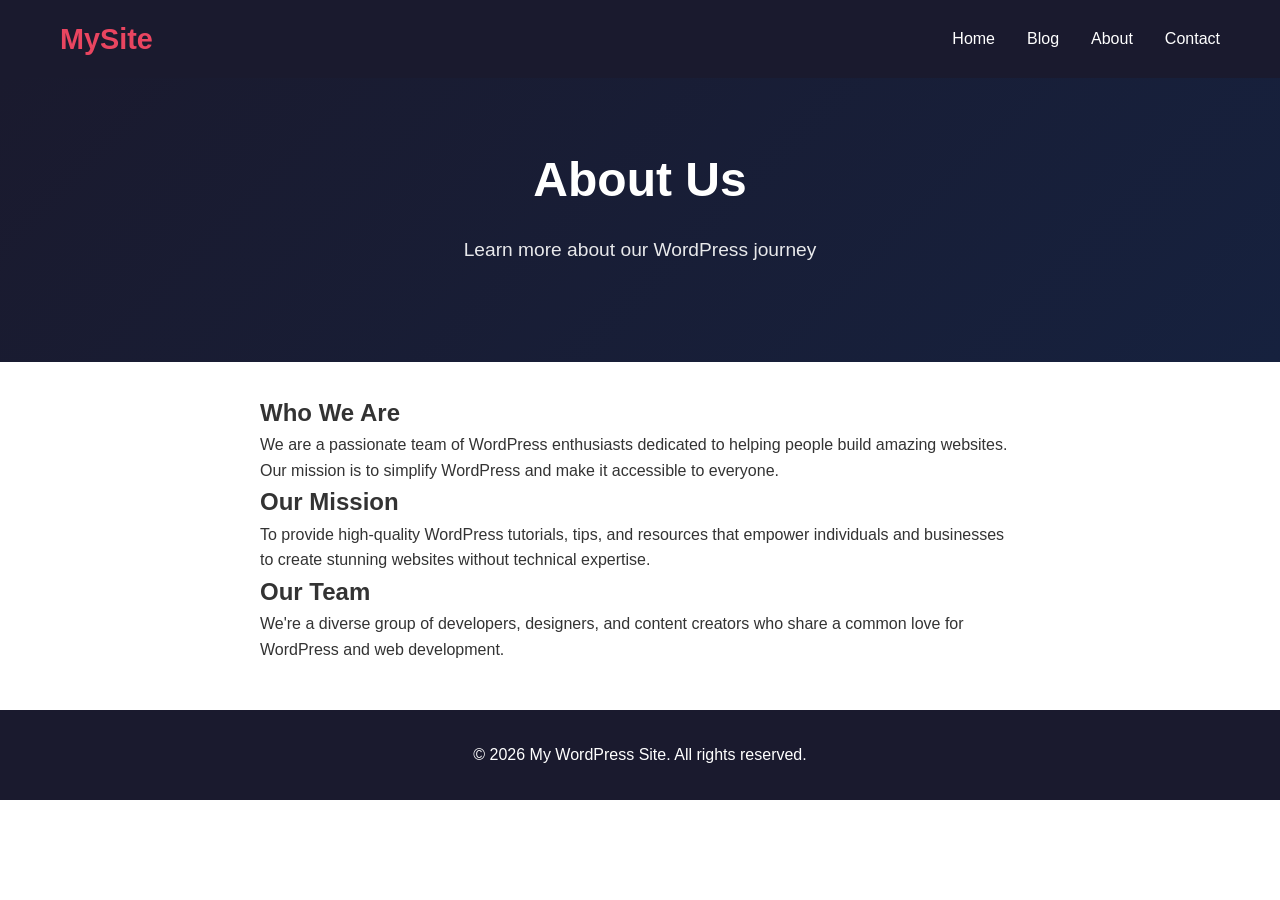
==== about.html @ 67fe2add "Initial commit: Static WordPress site" ====
<!DOCTYPE html>
<html lang="en">
<head>
    <meta charset="UTF-8">
    <meta name="viewport" content="width=device-width, initial-scale=1.0">
    <title>About - My WordPress Site</title>
    <link rel="stylesheet" href="style.css">
</head>
<body>
    <header>
        <nav>
            <div class="logo">MySite</div>
            <ul>
                <li><a href="index.html">Home</a></li>
                <li><a href="blog.html">Blog</a></li>
                <li><a href="about.html">About</a></li>
                <li><a href="contact.html">Contact</a></li>
            </ul>
        </nav>
    </header>

    <main>
        <section class="hero">
            <h1>About Us</h1>
            <p>Learn more about our WordPress journey</p>
        </section>

        <div style="max-width: 800px; margin: 2rem auto; padding: 0 20px;">
            <h2>Who We Are</h2>
            <p>We are a passionate team of WordPress enthusiasts dedicated to helping people build amazing websites. Our mission is to simplify WordPress and make it accessible to everyone.</p>
            
            <h2>Our Mission</h2>
            <p>To provide high-quality WordPress tutorials, tips, and resources that empower individuals and businesses to create stunning websites without technical expertise.</p>
            
            <h2>Our Team</h2>
            <p>We're a diverse group of developers, designers, and content creators who share a common love for WordPress and web development.</p>
        </div>
    </main>

    <footer>
        <p>&copy; 2026 My WordPress Site. All rights reserved.</p>
    </footer>

    <script src="script.js"></script>
</body>
</html>
---- style.css ----
* {
    margin: 0;
    padding: 0;
    box-sizing: border-box;
}

body {
    font-family: 'Segoe UI', Tahoma, Geneva, Verdana, sans-serif;
    line-height: 1.6;
    color: #333;
}

header {
    background: #1a1a2e;
    color: #fff;
    padding: 1rem 0;
    position: sticky;
    top: 0;
    z-index: 100;
}

nav {
    max-width: 1200px;
    margin: 0 auto;
    padding: 0 20px;
    display: flex;
    justify-content: space-between;
    align-items: center;
}

.logo {
    font-size: 1.8rem;
    font-weight: bold;
    color: #e94560;
}

nav ul {
    list-style: none;
    display: flex;
    gap: 2rem;
}

nav ul li a {
    color: #fff;
    text-decoration: none;
    transition: color 0.3s;
}

nav ul li a:hover {
    color: #e94560;
}

.hero {
    background: linear-gradient(135deg, #1a1a2e 0%, #16213e 100%);
    color: #fff;
    text-align: center;
    padding: 4rem 2rem;
}

.hero h1 {
    font-size: 3rem;
    margin-bottom: 1rem;
}

.hero p {
    font-size: 1.2rem;
    margin-bottom: 2rem;
    opacity: 0.9;
}

.btn {
    display: inline-block;
    background: #e94560;
    color: #fff;
    padding: 0.8rem 2rem;
    border-radius: 5px;
    text-decoration: none;
    transition: background 0.3s;
}

.btn:hover {
    background: #c73e54;
}

.featured-posts {
    max-width: 1200px;
    margin: 3rem auto;
    padding: 0 20px;
}

.featured-posts h2 {
    text-align: center;
    font-size: 2.5rem;
    margin-bottom: 2rem;
    color: #1a1a2e;
}

.posts-grid {
    display: grid;
    grid-template-columns: repeat(auto-fit, minmax(300px, 1fr));
    gap: 2rem;
}

.post-card {
    background: #fff;
    border-radius: 10px;
    overflow: hidden;
    box-shadow: 0 5px 15px rgba(0,0,0,0.1);
    transition: transform 0.3s;
}

.post-card:hover {
    transform: translateY(-5px);
}

.post-card img {
    width: 100%;
    height: 200px;
    object-fit: cover;
}

.post-card h3 {
    padding: 1rem 1rem 0;
    color: #1a1a2e;
}

.post-card p {
    padding: 0.5rem 1rem;
    color: #666;
}

.post-card a {
    display: inline-block;
    margin: 0 1rem 1rem;
    color: #e94560;
    text-decoration: none;
    font-weight: bold;
}

footer {
    background: #1a1a2e;
    color: #fff;
    text-align: center;
    padding: 2rem;
    margin-top: 3rem;
}

.blog-posts {
    max-width: 800px;
    margin: 2rem auto;
    padding: 0 20px;
}

.blog-post {
    margin-bottom: 3rem;
    padding-bottom: 2rem;
    border-bottom: 1px solid #eee;
}

.blog-post h2 {
    color: #1a1a2e;
    margin-bottom: 0.5rem;
}

.blog-post .meta {
    color: #666;
    font-size: 0.9rem;
    margin-bottom: 1rem;
}

.blog-post img {
    width: 100%;
    height: auto;
    border-radius: 5px;
    margin: 1rem 0;
}

.contact-form {
    max-width: 600px;
    margin: 2rem auto;
    padding: 0 20px;
}

.contact-form h2 {
    text-align: center;
    margin-bottom: 2rem;
    color: #1a1a2e;
}

.contact-form input,
.contact-form textarea {
    width: 100%;
    padding: 0.8rem;
    margin-bottom: 1rem;
    border: 1px solid #ddd;
    border-radius: 5px;
    font-family: inherit;
}

.contact-form textarea {
    height: 150px;
}

.contact-form button {
    background: #e94560;
    color: #fff;
    border: none;
    padding: 0.8rem 2rem;
    border-radius: 5px;
    cursor: pointer;
    font-size: 1rem;
    transition: background 0.3s;
    width: 100%;
}

.contact-form button:hover {
    background: #c73e54;
}

@media (max-width: 768px) {
    nav {
        flex-direction: column;
        gap: 1rem;
    }
    
    nav ul {
        flex-direction: column;
        text-align: center;
        gap: 0.5rem;
    }
    
    .hero h1 {
        font-size: 2rem;
    }
    
    .posts-grid {
        grid-template-columns: 1fr;
    }
}
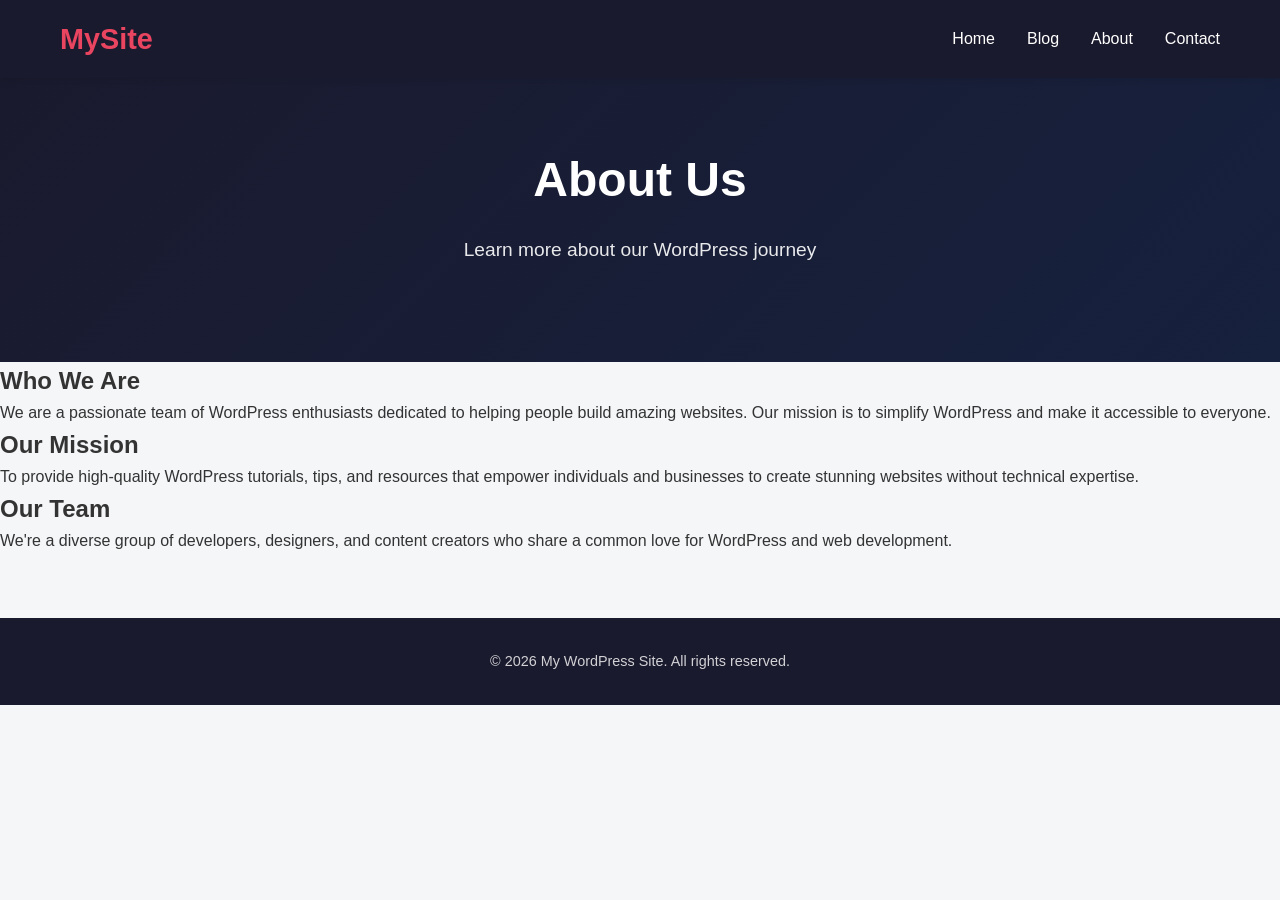
==== commit 021b6df0: "Update about.html" ====
--- a/about.html
+++ b/about.html
@@ -1,12 +1,25 @@
 <!DOCTYPE html>
 <html lang="en">
 <head>
+    <!-- Google Tag Manager -->
+    <script>(function(w,d,s,l,i){w[l]=w[l]||[];w[l].push({'gtm.start':
+    new Date().getTime(),event:'gtm.js'});var f=d.getElementsByTagName(s)[0],
+    j=d.createElement(s),dl=l!='dataLayer'?'&l='+l:'';j.async=true;j.src=
+    'https://www.googletagmanager.com/gtm.js?id='+i+dl;f.parentNode.insertBefore(j,f);
+    })(window,document,'script','dataLayer','GTM-WQ38NX96');</script>
+    <!-- End Google Tag Manager -->
+
     <meta charset="UTF-8">
     <meta name="viewport" content="width=device-width, initial-scale=1.0">
     <title>About - My WordPress Site</title>
     <link rel="stylesheet" href="style.css">
 </head>
 <body>
+    <!-- Google Tag Manager (noscript) -->
+    <noscript><iframe src="https://www.googletagmanager.com/ns.html?id=GTM-WQ38NX96"
+    height="0" width="0" style="display:none;visibility:hidden"></iframe></noscript>
+    <!-- End Google Tag Manager (noscript) -->
+
     <header>
         <nav>
             <div class="logo">MySite</div>
@@ -25,13 +38,13 @@
             <p>Learn more about our WordPress journey</p>
         </section>
 
-        <div style="max-width: 800px; margin: 2rem auto; padding: 0 20px;">
+        <div class="about-content">
             <h2>Who We Are</h2>
             <p>We are a passionate team of WordPress enthusiasts dedicated to helping people build amazing websites. Our mission is to simplify WordPress and make it accessible to everyone.</p>
-            
+
             <h2>Our Mission</h2>
             <p>To provide high-quality WordPress tutorials, tips, and resources that empower individuals and businesses to create stunning websites without technical expertise.</p>
-            
+
             <h2>Our Team</h2>
             <p>We're a diverse group of developers, designers, and content creators who share a common love for WordPress and web development.</p>
         </div>
@@ -43,4 +56,4 @@
 
     <script src="script.js"></script>
 </body>
-</html>+</html>
--- a/style.css
+++ b/style.css
@@ -1,3 +1,6 @@
+/* ============================
+   GLOBAL RESET & BASE STYLES
+   ============================ */
 * {
     margin: 0;
     padding: 0;
@@ -8,8 +11,12 @@
     font-family: 'Segoe UI', Tahoma, Geneva, Verdana, sans-serif;
     line-height: 1.6;
     color: #333;
-}
-
+    background: #f4f6f8;
+}
+
+/* ============================
+   HEADER & NAVIGATION
+   ============================ */
 header {
     background: #1a1a2e;
     color: #fff;
@@ -17,6 +24,7 @@
     position: sticky;
     top: 0;
     z-index: 100;
+    box-shadow: 0 2px 10px rgba(0,0,0,0.1);
 }
 
 nav {
@@ -44,12 +52,16 @@
     color: #fff;
     text-decoration: none;
     transition: color 0.3s;
+    font-weight: 500;
 }
 
 nav ul li a:hover {
     color: #e94560;
 }
 
+/* ============================
+   HERO SECTION
+   ============================ */
 .hero {
     background: linear-gradient(135deg, #1a1a2e 0%, #16213e 100%);
     color: #fff;
@@ -68,6 +80,9 @@
     opacity: 0.9;
 }
 
+/* ============================
+   BUTTONS
+   ============================ */
 .btn {
     display: inline-block;
     background: #e94560;
@@ -76,12 +91,16 @@
     border-radius: 5px;
     text-decoration: none;
     transition: background 0.3s;
+    font-weight: 500;
 }
 
 .btn:hover {
     background: #c73e54;
 }
 
+/* ============================
+   FEATURED POSTS (HOMEPAGE)
+   ============================ */
 .featured-posts {
     max-width: 1200px;
     margin: 3rem auto;
@@ -137,14 +156,9 @@
     font-weight: bold;
 }
 
-footer {
-    background: #1a1a2e;
-    color: #fff;
-    text-align: center;
-    padding: 2rem;
-    margin-top: 3rem;
-}
-
+/* ============================
+   BLOG PAGE
+   ============================ */
 .blog-posts {
     max-width: 800px;
     margin: 2rem auto;
@@ -152,9 +166,11 @@
 }
 
 .blog-post {
-    margin-bottom: 3rem;
-    padding-bottom: 2rem;
-    border-bottom: 1px solid #eee;
+    background: #fff;
+    padding: 2rem;
+    margin-bottom: 2rem;
+    border-radius: 10px;
+    box-shadow: 0 5px 15px rgba(0,0,0,0.08);
 }
 
 .blog-post h2 {
@@ -175,48 +191,132 @@
     margin: 1rem 0;
 }
 
+/* ============================
+   CONTACT FORM
+   ============================ */
 .contact-form {
     max-width: 600px;
-    margin: 2rem auto;
-    padding: 0 20px;
+    margin: 3rem auto;
+    padding: 2.5rem 2rem;
+    background: #fff;
+    border-radius: 12px;
+    box-shadow: 0 10px 30px rgba(0,0,0,0.08);
 }
 
 .contact-form h2 {
     text-align: center;
+    margin-bottom: 0.5rem;
+    color: #1a1a2e;
+    font-size: 1.6rem;
+}
+
+.contact-form > p {
+    text-align: center;
     margin-bottom: 2rem;
-    color: #1a1a2e;
+    color: #555;
+    font-size: 0.95rem;
+}
+
+.contact-form label {
+    display: block;
+    margin-bottom: 0.4rem;
+    font-weight: 600;
+    color: #333;
+    font-size: 0.95rem;
 }
 
 .contact-form input,
+.contact-form textarea,
+.contact-form select {
+    width: 100%;
+    padding: 0.85rem 1rem;
+    margin-bottom: 1.2rem;
+    border: 1px solid #ddd;
+    border-radius: 8px;
+    font-family: inherit;
+    font-size: 1rem;
+    background: #fff;
+    color: #333;
+    transition: border-color 0.3s, box-shadow 0.3s;
+}
+
+.contact-form input:focus,
+.contact-form textarea:focus,
+.contact-form select:focus {
+    outline: none;
+    border-color: #7DC8A0;
+    box-shadow: 0 0 0 3px rgba(125, 200, 160, 0.2);
+}
+
+.contact-form select {
+    appearance: none;
+    -webkit-appearance: none;
+    -moz-appearance: none;
+    background-image: url("data:image/svg+xml;charset=UTF-8,%3csvg xmlns='http://www.w3.org/2000/svg' viewBox='0 0 24 24' fill='none' stroke='%23333' stroke-width='2' stroke-linecap='round' stroke-linejoin='round'%3e%3cpolyline points='6 9 12 15 18 9'%3e%3c/polyline%3e%3c/svg%3e");
+    background-repeat: no-repeat;
+    background-position: right 1rem center;
+    background-size: 1em;
+    padding-right: 2.5rem;
+    cursor: pointer;
+}
+
 .contact-form textarea {
-    width: 100%;
-    padding: 0.8rem;
-    margin-bottom: 1rem;
-    border: 1px solid #ddd;
-    border-radius: 5px;
-    font-family: inherit;
-}
-
-.contact-form textarea {
-    height: 150px;
+    height: 130px;
+    resize: vertical;
+    min-height: 100px;
 }
 
 .contact-form button {
-    background: #e94560;
+    background: #7DC8A0;
     color: #fff;
     border: none;
-    padding: 0.8rem 2rem;
-    border-radius: 5px;
+    padding: 1rem 2rem;
+    border-radius: 8px;
     cursor: pointer;
     font-size: 1rem;
-    transition: background 0.3s;
+    font-weight: 600;
+    transition: background 0.3s, transform 0.2s;
     width: 100%;
-}
-
-.contact-form button:hover {
-    background: #c73e54;
-}
-
+    margin-top: 0.5rem;
+}
+
+.contact-form button:hover:not(:disabled) {
+    background: #6AB88E;
+    transform: translateY(-1px);
+}
+
+.contact-form button:disabled {
+    background: #999;
+    cursor: not-allowed;
+    transform: none;
+}
+
+#formStatus {
+    text-align: center;
+    margin-top: 1rem;
+    font-weight: bold;
+    font-size: 0.95rem;
+}
+
+/* ============================
+   FOOTER
+   ============================ */
+footer {
+    background: #1a1a2e;
+    color: #fff;
+    text-align: center;
+    padding: 2rem;
+    margin-top: 4rem;
+}
+
+footer p {
+    opacity: 0.8;
+    font-size: 0.9rem;
+}
+
+/* ============================
+   RESPONSIVE DESIGN
+   ============================ */
 @media (max-width: 768px) {
     nav {
         flex-direction: column;
@@ -229,11 +329,42 @@
         gap: 0.5rem;
     }
     
+    .hero {
+        padding: 3rem 1rem;
+    }
+    
     .hero h1 {
         font-size: 2rem;
     }
     
+    .hero p {
+        font-size: 1rem;
+    }
+    
     .posts-grid {
         grid-template-columns: 1fr;
     }
-}+    
+    .contact-form {
+        margin: 1.5rem 1rem;
+        padding: 1.5rem 1.2rem;
+    }
+    
+    .contact-form h2 {
+        font-size: 1.3rem;
+    }
+}
+
+@media (max-width: 480px) {
+    .hero h1 {
+        font-size: 1.6rem;
+    }
+    
+    .featured-posts h2 {
+        font-size: 1.8rem;
+    }
+    
+    .logo {
+        font-size: 1.5rem;
+    }
+}
